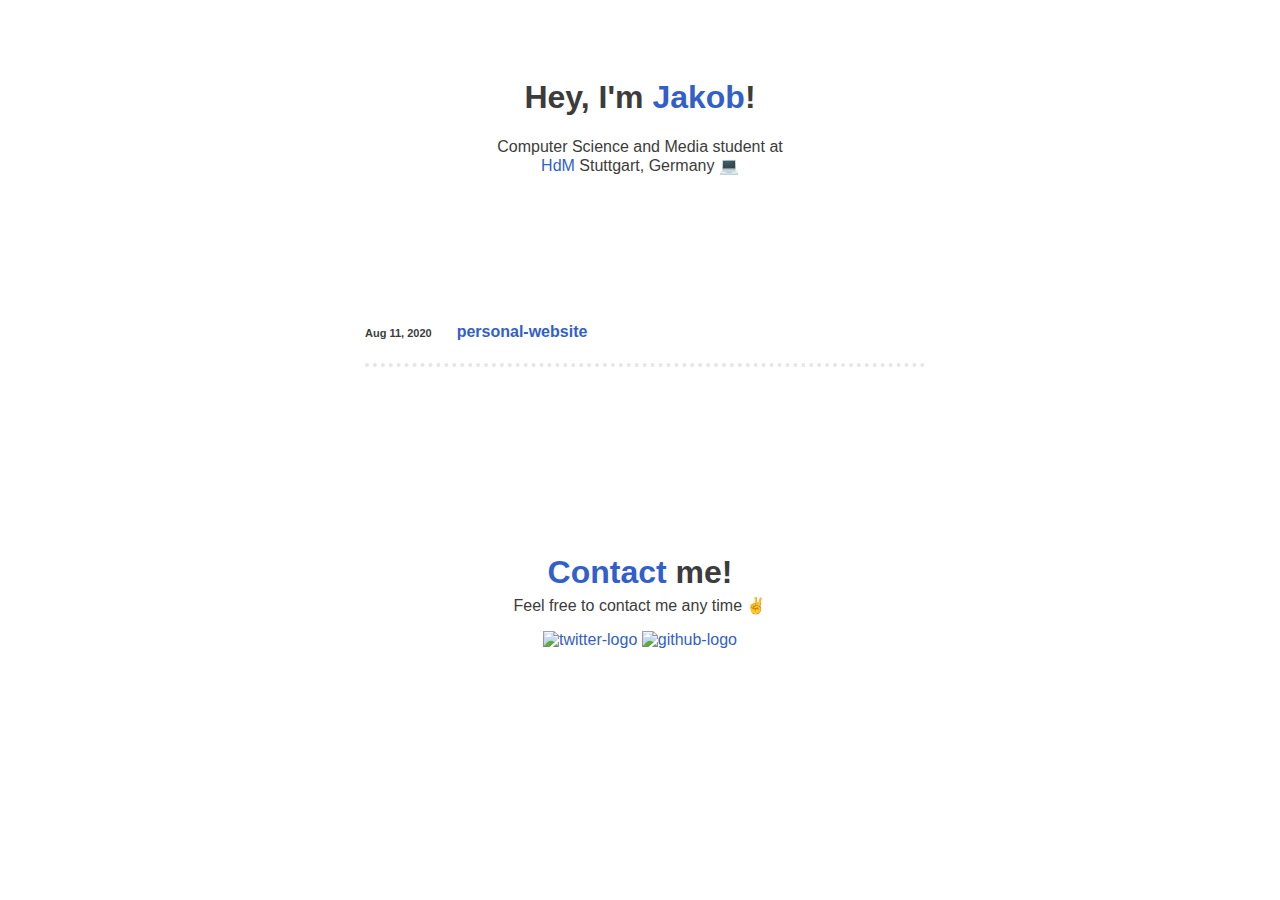
==== index.html @ 76a2946c "Implementing links to landing page" ====
<!DOCTYPE html>
<html>

    <head>

        <meta name="author" content="Jakob Waibel">
        <meta name="description" content="Jakob Waibel's home on the internet">
        <meta charset="UTF-8">
        <meta name="keywords" content="Jakob Waibel, Jakob, Waibel">
        <meta name="viewport" content="width=device-width, initial-scale=1.0"> 
        <link rel="stylesheet" href="style.css">
        <title>Jakob Waibel</title>

    </head>

    <body>

        <div class="about">
            <h1>Hey, I'm <a href="about.html" class="link-jakob">Jakob</a>!</h1>
            <p>Computer Science and Media student at <br> <a href="https://www.hdm-stuttgart.de/" target="_blank" class="link-hdm">HdM</a> Stuttgart, Germany 💻</p>
        </div>

        <div class="main">
            <ul class="news">
                <li>
                    <h3>Aug 11, 2020</h3>
                    <h2><a href="https://github.com/JakWai01/personal-website" target="_blank">personal-website</a></h2>
                </li>
                
            </ul>
        </div>

        <div class="contact">
            <h1 style="margin-bottom: 0; padding-bottom: 0;"><a href="contact.html" class="link-contact">Contact</a> me!</h1>
            <p style="margin-top: 5px;">Feel free to contact me any time ✌️</p>
            <a href="https://twitter.com/jakobwaibel" target="_blank" class="img-link">
                <img class="twitter-logo" src="img/twitter-logo.png" alt="twitter-logo">
            </a>
            <a href="https://github.com/JakWai01" target="_blank" class="img-link">
                <img class="github-logo" src="img/github-logo.png" alt="github-logo">
            </a>
        </div>

    </body>

</html>
---- style.css ----
@media screen and (max-width: 420px){

    body {
        color: #3C3C3C;
        font-family: Helvetica;
        text-align: center;
    }

    ul {
        list-style: none;
        padding-left: 5%;
        padding-right: 5%;
    }

    h2 a {
        margin-top: 0;
        padding-top: 0;
        font-size: 16px;
        word-break: break-all;
    }

    li {
        display: flex;
        flex-direction: column;
        list-style-type: none;
        align-items: baseline;
        justify-content: left;
        border-bottom: 4px dotted #e6e6e6;
        position: relative;   
    }

    h3 {
        margin-bottom: -20px;
        padding-bottom: 0;
        margin-right: 25px;
        position: static;
        font-size: 11px;
        white-space: nowrap;
    }

    .about  {
        padding-top: 50px;
        padding-bottom: 50px;
        
    }

    a {
        color: #325FC9;
        text-decoration: none;
    }
    
    a:hover {
        text-decoration: underline;
    }

    a.img-link:hover {
        text-decoration: none;
    }
    
    img {   
        width: 46px;
        height: 46px;
        text-align: center;    
    }
    
    .contact {
        padding-top: 100px;
        padding-bottom: 100px;
    }
    
  }

  @media screen and (min-width: 421px){

    body {
        color: #3C3C3C;
        font-family: Helvetica;
        text-align: center;
    }

    h2 a {
        font-size: 16px;
        white-space: nowrap;
    }

    ul {
        list-style-type:none;
        padding: 0;
        padding-top: 4px;
        display: block;
        margin-block-start: 1em;
        margin-block-end: 1em;
        margin-inline-start: 0px;
        margin-inline-end: 0px;
        padding-inline-start: 40px;
    }

    .main {
        max-width: 600px;
        margin: 50px auto;
        padding: 0 30px 50px 0;
        position: relative;
    }

    li { 
        position: relative;
        display: flex;
        list-style-type: none;
        align-items: baseline;
        justify-content: left;
        border-bottom: 4px dotted #e6e6e6;
    } 

    h3 {
        margin-right: 25px;
        position: static;
        font-size: 11px;
        white-space: nowrap;
    }

    .about  {
        padding-top: 50px;
        padding-bottom: 50px;
    }

    a {
        color: #325FC9;
        text-decoration: none;
    }
   
    a:hover {
        text-decoration: underline; 
    }

    a.img-link:hover {
        text-decoration: none;
    }

    img {   
        width: 46px;
        height: 46px;
        text-align: center;    
    }
    
    .contact {
        padding-top: 50px;
        padding-bottom: 100px;  
    }
    
  }
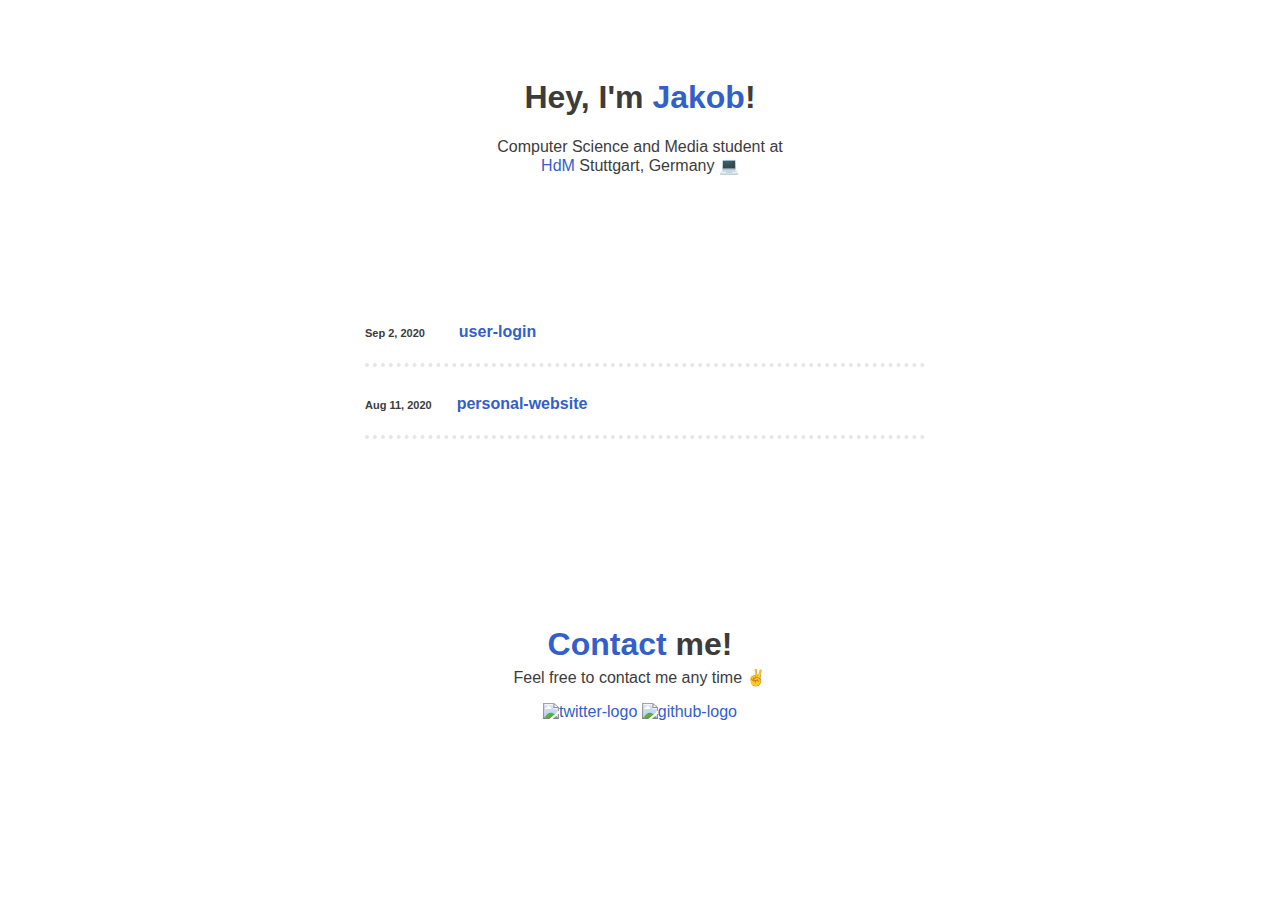
==== commit 64f1b5b9: "Fixing spacing" ====
--- a/index.html
+++ b/index.html
@@ -9,6 +9,7 @@
         <meta name="keywords" content="Jakob Waibel, Jakob, Waibel">
         <meta name="viewport" content="width=device-width, initial-scale=1.0"> 
         <link rel="stylesheet" href="style.css">
+        <link rel="shortcut icon" type="image/x-icon" href="img/favicon.ico">
         <title>Jakob Waibel</title>
 
     </head>
@@ -23,10 +24,13 @@
         <div class="main">
             <ul class="news">
                 <li>
+                    <h3>Sep 2, 2020</h3>
+                    <h2><a href="https://github.com/JakWai01/user-login" target="_blank">&nbsp;&nbsp;user-login</a></h2>
+                </li>
+                <li>
                     <h3>Aug 11, 2020</h3>
                     <h2><a href="https://github.com/JakWai01/personal-website" target="_blank">personal-website</a></h2>
-                </li>
-                
+                </li>  
             </ul>
         </div>
 
--- a/style.css
+++ b/style.css
@@ -67,7 +67,7 @@
     
     .contact {
         padding-top: 100px;
-        padding-bottom: 100px;
+        padding-bottom: 50px;
     }
     
   }
@@ -146,7 +146,7 @@
     
     .contact {
         padding-top: 50px;
-        padding-bottom: 100px;  
+        padding-bottom: 50px;  
     }
     
   }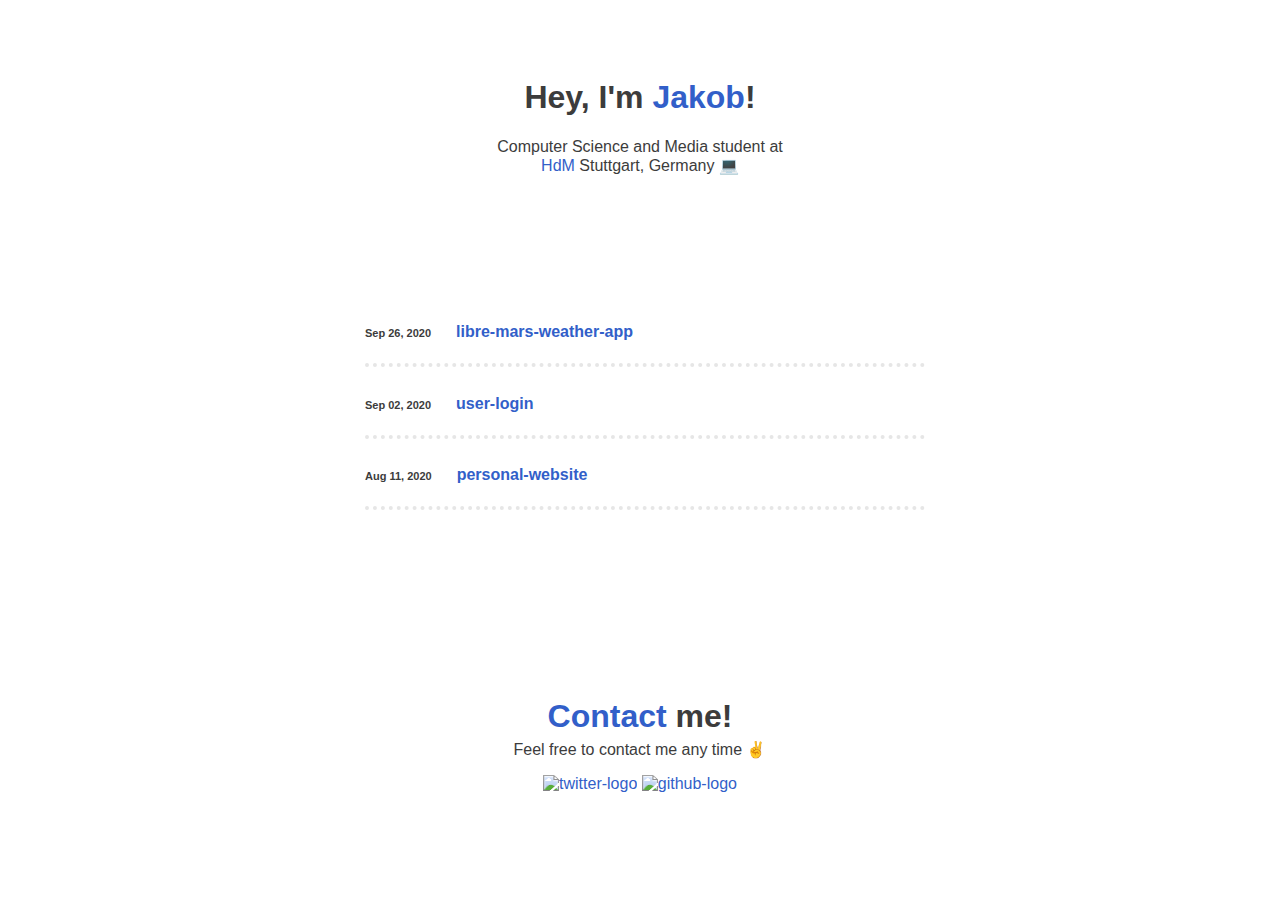
==== commit a28b54aa: "feat: adding limwa project" ====
--- a/index.html
+++ b/index.html
@@ -24,13 +24,17 @@
         <div class="main">
             <ul class="news">
                 <li>
-                    <h3>Sep 2, 2020</h3>
-                    <h2><a href="https://github.com/JakWai01/user-login" target="_blank">&nbsp;&nbsp;user-login</a></h2>
+                    <h3>Sep 26, 2020</h3>
+                    <h2><a href="https://github.com/JakWai01/limwa" target="_blank">libre-mars-weather-app</a></h2>
+                </li>
+                <li>
+                    <h3>Sep 02, 2020</h3>
+                    <h2><a href="https://github.com/JakWai01/user-login" target="_blank">user-login</a></h2>
                 </li>
                 <li>
                     <h3>Aug 11, 2020</h3>
                     <h2><a href="https://github.com/JakWai01/personal-website" target="_blank">personal-website</a></h2>
-                </li>  
+                </li> 
             </ul>
         </div>
 
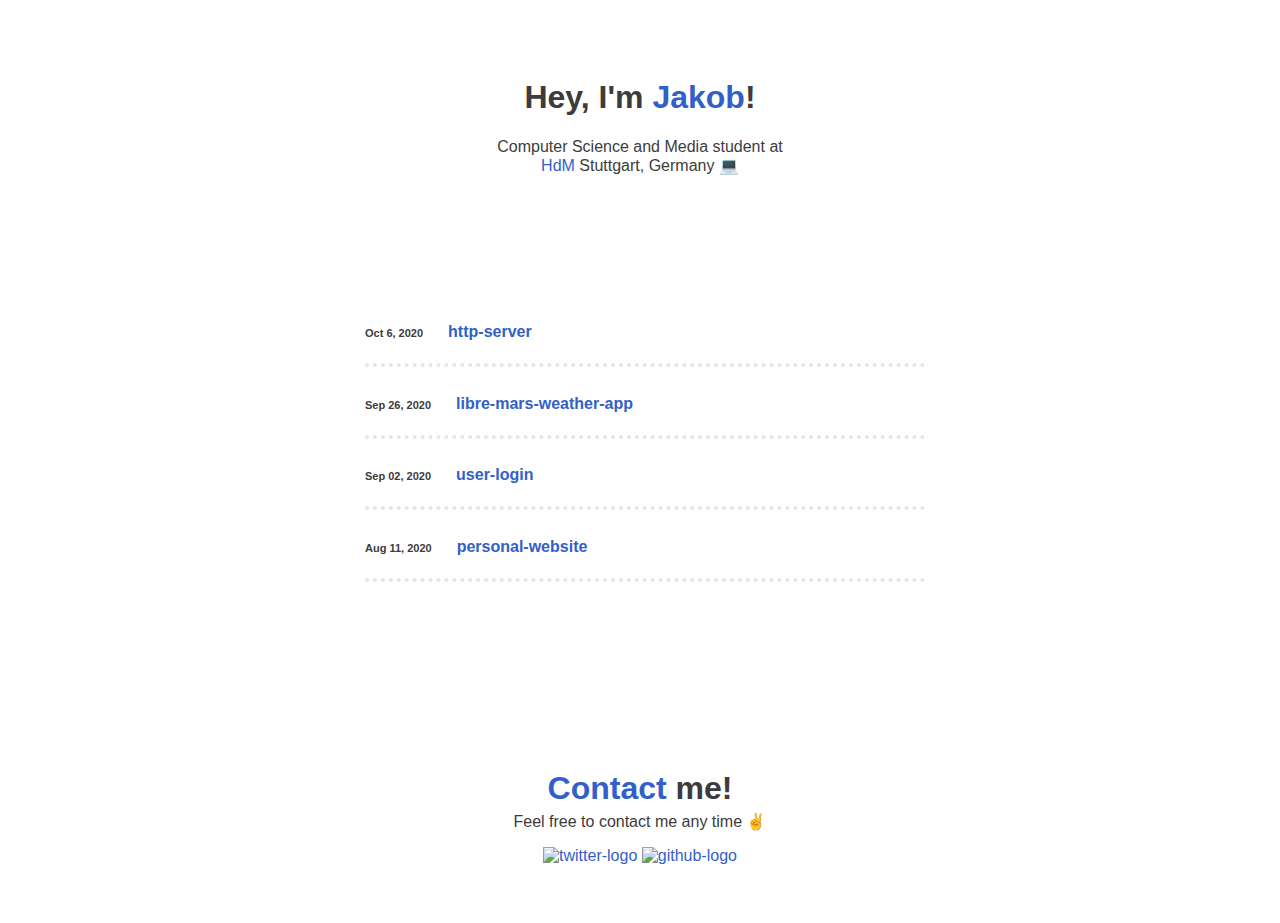
==== commit 20e7e2cd: "fix: trying to build website" ====
--- a/index.html
+++ b/index.html
@@ -23,6 +23,11 @@
 
         <div class="main">
             <ul class="news">
+                <!-- Project list -->
+                <li>
+                    <h3>Oct 6, 2020</h3>
+                    <h2><a href="https://github.com/JakWai01/http-server" target="_blank">http-server</a></h2>
+                </li>
                 <li>
                     <h3>Sep 26, 2020</h3>
                     <h2><a href="https://github.com/JakWai01/limwa" target="_blank">libre-mars-weather-app</a></h2>
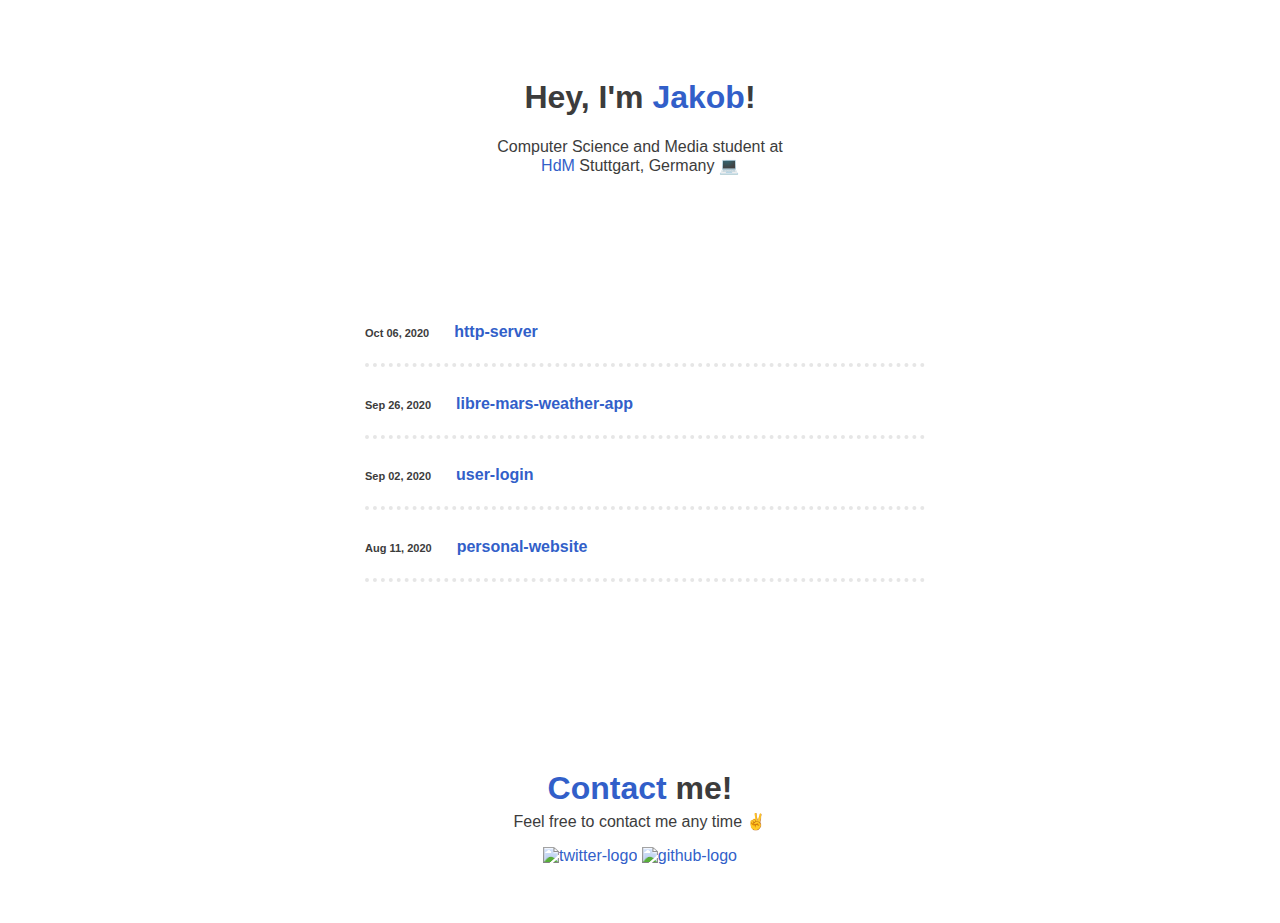
==== commit 569499d5: "fix: formatting" ====
--- a/index.html
+++ b/index.html
@@ -23,9 +23,8 @@
 
         <div class="main">
             <ul class="news">
-                <!-- Project list -->
                 <li>
-                    <h3>Oct 6, 2020</h3>
+                    <h3>Oct 06, 2020</h3>
                     <h2><a href="https://github.com/JakWai01/http-server" target="_blank">http-server</a></h2>
                 </li>
                 <li>
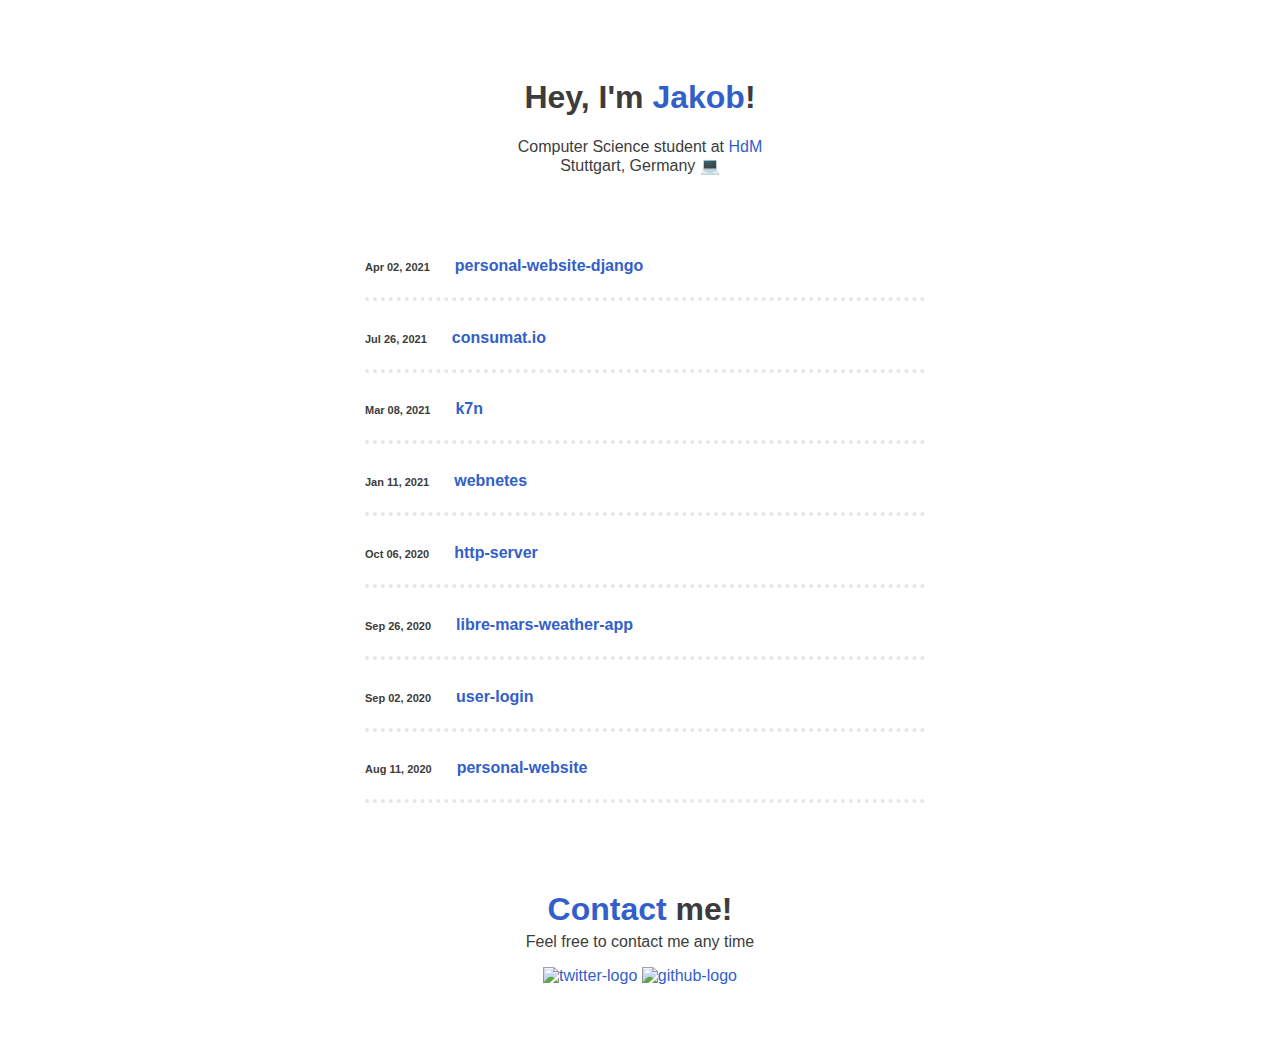
==== commit 162fc9ec: "feat: Add consumat.io" ====
--- a/index.html
+++ b/index.html
@@ -9,20 +9,37 @@
         <meta name="keywords" content="Jakob Waibel, Jakob, Waibel">
         <meta name="viewport" content="width=device-width, initial-scale=1.0"> 
         <link rel="stylesheet" href="style.css">
-        <link rel="shortcut icon" type="image/x-icon" href="img/favicon.ico">
+        <link rel="shortcut icon" type="image/x-icon" href="img/circle-cropped(1).ico">
         <title>Jakob Waibel</title>
 
     </head>
 
     <body>
 
-        <div class="about">
+        <div class="about" style="padding-bottom: 0; margin-bottom: 0;">
             <h1>Hey, I'm <a href="about.html" class="link-jakob">Jakob</a>!</h1>
-            <p>Computer Science and Media student at <br> <a href="https://www.hdm-stuttgart.de/" target="_blank" class="link-hdm">HdM</a> Stuttgart, Germany 💻</p>
+	    <p>Computer Science student at <a href="https://www.hdm-stuttgart.de" target="_blank">HdM</a><br>Stuttgart, Germany 💻</p>
         </div>
 
-        <div class="main">
+        <div class="main" style="padding-bottom: 0; margin-bottom: 0;">
             <ul class="news">
+                <!-- Project list -->
+		<li>
+			<h3>Apr 02, 2021</h3>
+			<h2><a href="https://github.com/JakWai01/personal-website-django" target="_blank">personal-website-django</a></h2>
+		</li>
+                <li>
+                    <h3>Jul 26, 2021</h3>
+                    <h2><a href="https://github.com/alphahorizonio/consumat.io-backend" target="_blank">consumat.io</a></h2>
+                </li>
+                <li>
+                    <h3>Mar 08, 2021</h3>
+                    <h2><a href="https://github.com/JakWai01/k7n" target="_blank">k7n</a></h2>
+                </li>
+                <li>
+                    <h3>Jan 11, 2021</h3>
+                    <h2><a href="https://webnetes.dev/" target="_blank">webnetes</a></h2>
+                </li>
                 <li>
                     <h3>Oct 06, 2020</h3>
                     <h2><a href="https://github.com/JakWai01/http-server" target="_blank">http-server</a></h2>
@@ -44,7 +61,7 @@
 
         <div class="contact">
             <h1 style="margin-bottom: 0; padding-bottom: 0;"><a href="contact.html" class="link-contact">Contact</a> me!</h1>
-            <p style="margin-top: 5px;">Feel free to contact me any time ✌️</p>
+            <p style="margin-top: 5px;">Feel free to contact me any time</p>
             <a href="https://twitter.com/jakobwaibel" target="_blank" class="img-link">
                 <img class="twitter-logo" src="img/twitter-logo.png" alt="twitter-logo">
             </a>
@@ -55,4 +72,4 @@
 
     </body>
 
-</html>+</html>
--- a/style.css
+++ b/style.css
@@ -1,152 +1,152 @@
+@media screen and (max-width: 420px) {
+  body {
+    color: #3c3c3c;
+    font-family: Helvetica;
+    text-align: center;
+  }
+
+  ul {
+    list-style-type: none;
+    padding: 0;
+    padding-top: 50px;
+    display: block;
+    margin-block-start: 1em;
+    margin-block-end: 1em;
+    margin-inline-start: 0px;
+    margin-inline-end: 0px;
+    padding-inline-start: 40px;
+   }
 
 
-@media screen and (max-width: 420px){
-
-    body {
-        color: #3C3C3C;
-        font-family: Helvetica;
-        text-align: center;
-    }
-
-    ul {
-        list-style: none;
-        padding-left: 5%;
-        padding-right: 5%;
-    }
-
-    h2 a {
-        margin-top: 0;
-        padding-top: 0;
-        font-size: 16px;
-        word-break: break-all;
-    }
-
-    li {
-        display: flex;
-        flex-direction: column;
-        list-style-type: none;
-        align-items: baseline;
-        justify-content: left;
-        border-bottom: 4px dotted #e6e6e6;
-        position: relative;   
-    }
-
-    h3 {
-        margin-bottom: -20px;
-        padding-bottom: 0;
-        margin-right: 25px;
-        position: static;
-        font-size: 11px;
-        white-space: nowrap;
-    }
-
-    .about  {
-        padding-top: 50px;
-        padding-bottom: 50px;
-        
-    }
-
-    a {
-        color: #325FC9;
-        text-decoration: none;
-    }
-    
-    a:hover {
-        text-decoration: underline;
-    }
-
-    a.img-link:hover {
-        text-decoration: none;
-    }
-    
-    img {   
-        width: 46px;
-        height: 46px;
-        text-align: center;    
-    }
-    
-    .contact {
-        padding-top: 100px;
-        padding-bottom: 50px;
-    }
-    
+  h2 a {
+    margin-top: 0;
+    padding-top: 0;
+    font-size: 16px;
+    word-break: break-all;
   }
 
-  @media screen and (min-width: 421px){
+  li {
+    display: flex;
+    flex-direction: column;
+    list-style-type: none;
+    align-items: baseline;
+    justify-content: left;
+    border-bottom: 4px dotted #e6e6e6;
+    position: relative;
+  }
 
-    body {
-        color: #3C3C3C;
-        font-family: Helvetica;
-        text-align: center;
-    }
+  h3 {
+    margin-bottom: -20px;
+    padding-bottom: 0;
+    margin-right: 25px;
+    position: static;
+    font-size: 11px;
+    white-space: nowrap;
+  }
 
-    h2 a {
-        font-size: 16px;
-        white-space: nowrap;
-    }
+  .about {
+    padding-top: 50px;
+    padding-bottom: 50px;
+  }
 
-    ul {
-        list-style-type:none;
-        padding: 0;
-        padding-top: 4px;
-        display: block;
-        margin-block-start: 1em;
-        margin-block-end: 1em;
-        margin-inline-start: 0px;
-        margin-inline-end: 0px;
-        padding-inline-start: 40px;
-    }
+  a {
+    color: #325fc9;
+    text-decoration: none;
+  }
 
-    .main {
-        max-width: 600px;
-        margin: 50px auto;
-        padding: 0 30px 50px 0;
-        position: relative;
-    }
+  a:hover {
+    text-decoration: underline;
+  }
 
-    li { 
-        position: relative;
-        display: flex;
-        list-style-type: none;
-        align-items: baseline;
-        justify-content: left;
-        border-bottom: 4px dotted #e6e6e6;
-    } 
+  a.img-link:hover {
+    text-decoration: none;
+  }
 
-    h3 {
-        margin-right: 25px;
-        position: static;
-        font-size: 11px;
-        white-space: nowrap;
-    }
+  img {
+    width: 46px;
+    height: 46px;
+    text-align: center;
+  }
 
-    .about  {
-        padding-top: 50px;
-        padding-bottom: 50px;
-    }
+  .contact {
+    padding-top: 50px;
+    padding-bottom: 50px;
+  }
+}
 
-    a {
-        color: #325FC9;
-        text-decoration: none;
-    }
-   
-    a:hover {
-        text-decoration: underline; 
-    }
+@media screen and (min-width: 421px) {
+  body {
+    color: #3c3c3c;
+    font-family: Helvetica;
+    text-align: center;
+  }
 
-    a.img-link:hover {
-        text-decoration: none;
-    }
+  h2 a {
+    font-size: 16px;
+    white-space: nowrap;
+  }
 
-    img {   
-        width: 46px;
-        height: 46px;
-        text-align: center;    
-    }
-    
-    .contact {
-        padding-top: 50px;
-        padding-bottom: 50px;  
-    }
-    
-  }+  ul {
+    list-style-type: none;
+    padding: 0;
+    padding-top: 4px;
+    display: block;
+    margin-block-start: 1em;
+    margin-block-end: 1em;
+    margin-inline-start: 0px;
+    margin-inline-end: 0px;
+    padding-inline-start: 40px;
+  }
+
+  .main {
+    max-width: 600px;
+    margin: 50px auto;
+    padding: 0 30px 50px 0;
+    position: relative;
+  }
+
+  li {
+    position: relative;
+    display: flex;
+    list-style-type: none;
+    align-items: baseline;
+    justify-content: left;
+    border-bottom: 4px dotted #e6e6e6;
+  }
+
+  h3 {
+    margin-right: 25px;
+    position: static;
+    font-size: 11px;
+    white-space: nowrap;
+  }
+
+  .about {
+    padding-top: 50px;
+    padding-bottom: 50px;
+  }
+
+  a {
+    color: #325fc9;
+    text-decoration: none;
+  }
+
+  a:hover {
+    text-decoration: underline;
+  }
+
+  a.img-link:hover {
+    text-decoration: none;
+  }
+
+  img {
+    width: 46px;
+    height: 46px;
+    text-align: center;
+  }
+
+  .contact {
+    padding-top: 50px;
+    padding-bottom: 50px;
+  }
+}
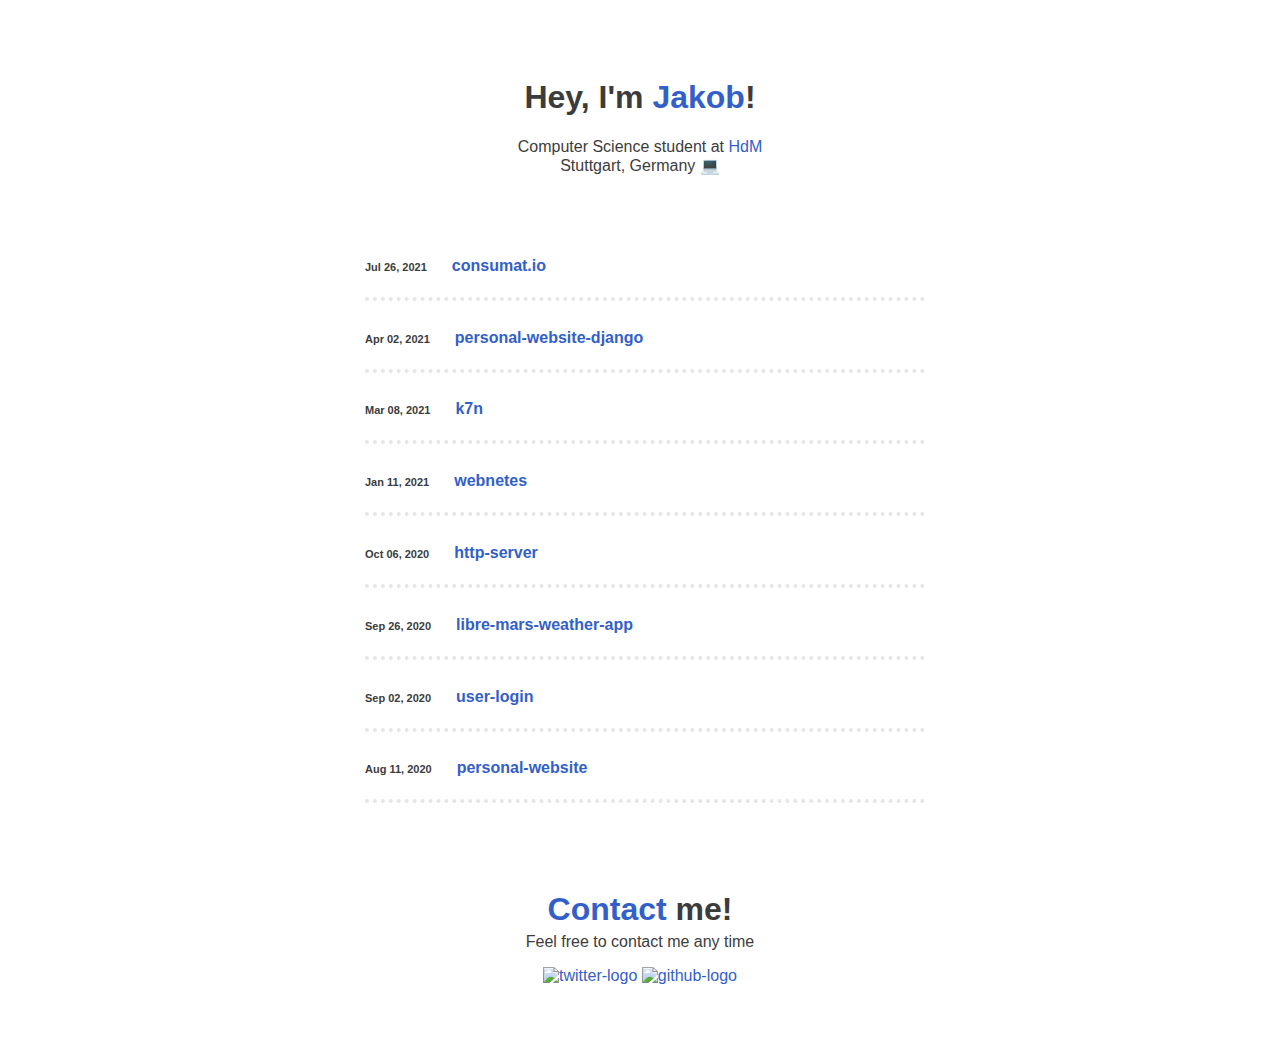
==== commit 05c29f7c: "fix: Order" ====
--- a/index.html
+++ b/index.html
@@ -24,13 +24,13 @@
         <div class="main" style="padding-bottom: 0; margin-bottom: 0;">
             <ul class="news">
                 <!-- Project list -->
-		<li>
-			<h3>Apr 02, 2021</h3>
-			<h2><a href="https://github.com/JakWai01/personal-website-django" target="_blank">personal-website-django</a></h2>
-		</li>
                 <li>
                     <h3>Jul 26, 2021</h3>
                     <h2><a href="https://github.com/alphahorizonio/consumat.io-backend" target="_blank">consumat.io</a></h2>
+                </li>
+                 <li>
+                    <h3>Apr 02, 2021</h3>
+                  <h2><a href="https://github.com/JakWai01/personal-website-django" target="_blank">personal-website-django</a></h2>
                 </li>
                 <li>
                     <h3>Mar 08, 2021</h3>
